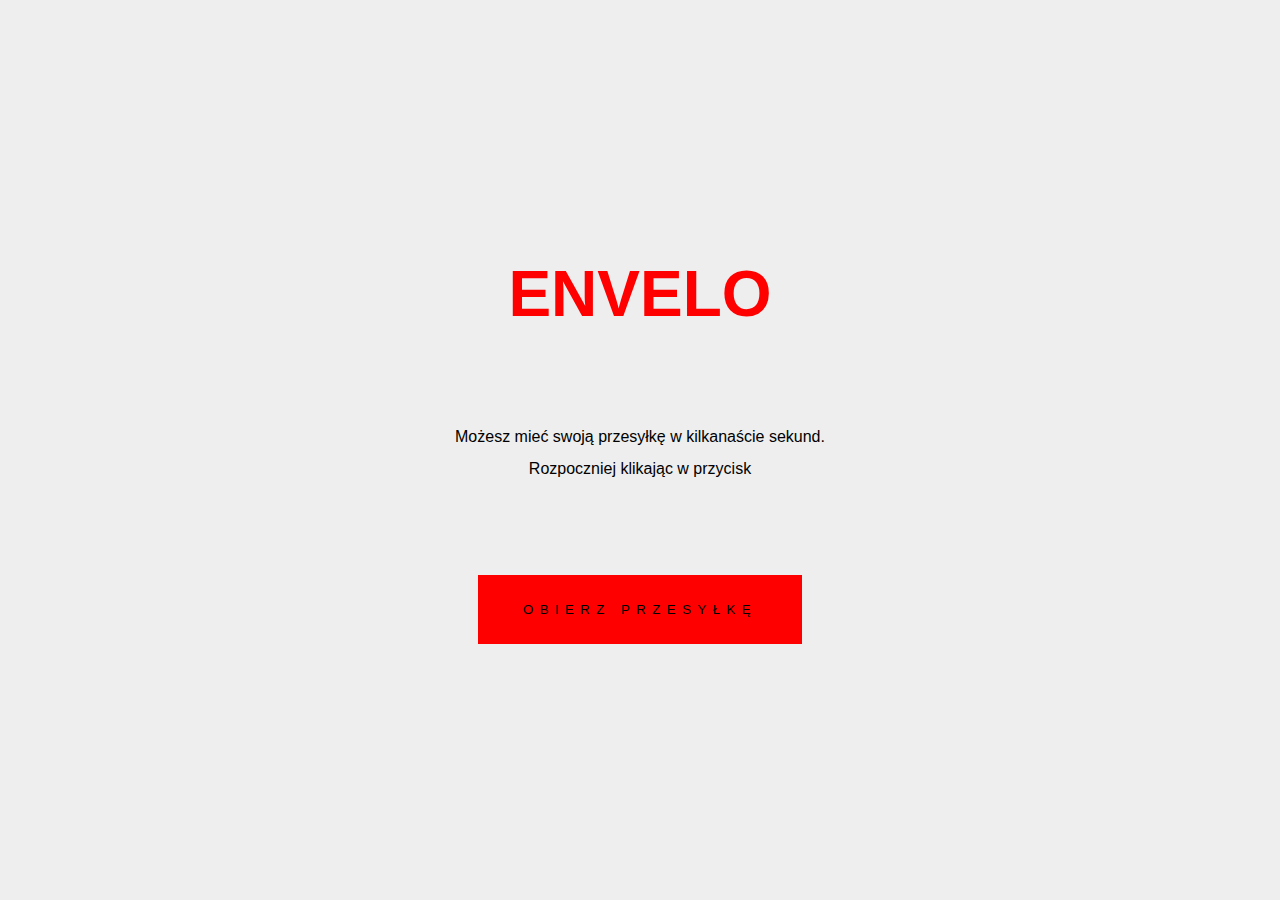
==== index.html @ 139e5d5f "initial commit" ====
<!DOCTYPE html>
<html lang="pl">
<head>
    <meta charset="UTF-8">
    <meta http-equiv="X-UA-Compatible" content="IE=edge">
    <meta name="viewport" content="width=device-width, initial-scale=1.0">
    <link rel="stylesheet" href="style.css">
    <title>Envelo</title>
</head>
<body>

    <!-- PRZYKŁAD PIERWSZY -->

    <!-- <div class="panel">
        <h1 class="panel__name">envelo</h1>
        <p class="panel__text">Możesz mieć swoją przesyłkę w kilkanaście sekund. <br> Rozpoczniej klikając w przycisk</p>
        
        <button class="panel__btn">odbierz paczkę</button>
    </div> -->


    <!--  PRZYKŁAD DRUGI -->


    <div class="panel">
        <h1 class="panel__name">envelo</h1>
        <p class="panel__text">Możesz mieć swoją przesyłkę w kilkanaście sekund. <br> Rozpoczniej klikając w przycisk</p>
        <div id="error"></div>
        <form class="panel__form form">
            <div class="form__container">
                
                <label class="form__label" for="number"  >Numer telefonu:</label>
                <input class="form__input" type="text" id="numer" autocomplete="off" maxlength="9" required>
            </div>
            <div class="form__container">
                <label class="form__label" for="number">Kod odbioru:</label>
                <input class="form__input" type="text" id="kod" autocomplete="off" maxlength="4" required>
            </div>
            
        </form>
        <button  class="panel__btn">Obierz przesyłkę</button>
        <button  class="panel__open">Otórz skrytkę</button>

        
        <div class="newItem">
            <input class="newItem__next"type="submit" value="Obierz kolejną paczkę">
            <input class="newItem__end" type="submit" value="To wszystko na dziś">
            
        </div>
        
       <div class="panel__end">
           dziękujemy za skorzystanie z naszych usług
       </div>
        
        

    </div>








    <script src="main.js"></script>

</body>
</html>
---- style.css ----
*{
    margin: 0;
    padding: 0;
    box-sizing: 0;
    font-family: sans-serif;
}


/* PRZYKŁAD PIERWSZY */
/* body{
    background-color: #eee;
}
.panel{
    display: flex;
    flex-direction: column;
    justify-content: center;
    align-items: center;
    height: 100vh;

}

.panel__name{
    font-size: 4rem;
    text-transform: uppercase;
    color: red;
}

.panel__text{
    text-align: center;
    padding: 10vh 0;
    line-height: 2rem;
}

.panel__btn{
    background-color: red;
    border: none;
    padding: 3vh 5vh;
    text-transform: uppercase;
    letter-spacing: 0.4rem;
    cursor: pointer;
}

input{
    background-color: white;
    padding: 2vh;
    text-transform: uppercase;
    
} */

body{
    background-color: #eee;
}
.panel{
    display: flex;
    flex-direction: column;
    justify-content: center;
    align-items: center;
    height: 100vh;

}
.panel__name{
    font-size: 4rem;
    text-transform: uppercase;
    color: red;
}

.panel__text{
    text-align: center;
    padding: 10vh 0;
    line-height: 2rem;
}

.panel__btn{
    background-color: red;
    border: none;
    padding: 3vh 5vh;
    text-transform: uppercase;
    letter-spacing: 0.4rem;
    cursor: pointer;
}

.panel__form{
    display: none;
    /* display: flex; */
    
}

.form__container{
    display: flex;
    flex-direction: column;
    padding:2vh;
}
.panel__form.show{
    display: flex;
}

.form__input{
    padding:2vh;
}

.form__label{
    padding-bottom: 1vh;
}

.newItem{
    display: none;
    /* width: 200px;
    height: 30px; */
    
    /* background-color: red; */
}
.newItem input{
    padding: 2vh;
}

.show{
    display: block;
}

.panel__open{
    display: block;
    background-color: red;
    border: none;
    padding: 3vh 5vh;
    text-transform: uppercase;
    letter-spacing: 0.4rem;
    cursor: pointer;
}

.newItem input{
    
    background-color: red;
    border: none;
    padding: 3vh 5vh;
    text-transform: uppercase;
    letter-spacing: 0.3rem;
    cursor: pointer;
}

.panel__end{
    display: none;
}
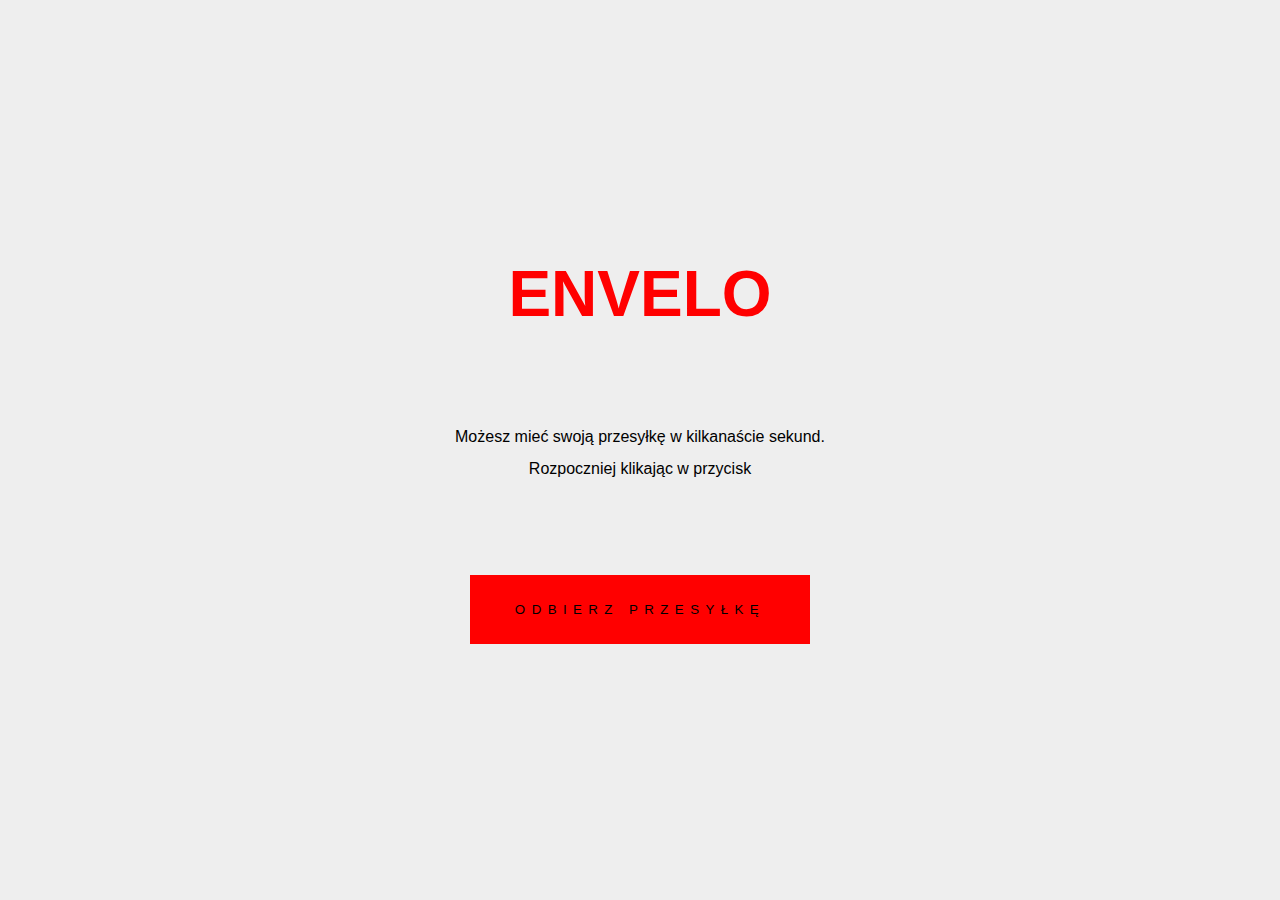
==== commit 319faec9: "removed typos" ====
--- a/index.html
+++ b/index.html
@@ -7,62 +7,34 @@
     <link rel="stylesheet" href="style.css">
     <title>Envelo</title>
 </head>
+
 <body>
-
-    <!-- PRZYKŁAD PIERWSZY -->
-
-    <!-- <div class="panel">
-        <h1 class="panel__name">envelo</h1>
-        <p class="panel__text">Możesz mieć swoją przesyłkę w kilkanaście sekund. <br> Rozpoczniej klikając w przycisk</p>
-        
-        <button class="panel__btn">odbierz paczkę</button>
-    </div> -->
-
-
-    <!--  PRZYKŁAD DRUGI -->
-
 
     <div class="panel">
         <h1 class="panel__name">envelo</h1>
-        <p class="panel__text">Możesz mieć swoją przesyłkę w kilkanaście sekund. <br> Rozpoczniej klikając w przycisk</p>
+        <p class="panel__text">Możesz mieć swoją przesyłkę w kilkanaście sekund. <br> Rozpoczniej klikając w przycisk
+        </p>
         <div id="error"></div>
         <form class="panel__form form">
             <div class="form__container">
-                
-                <label class="form__label" for="number"  >Numer telefonu:</label>
+                <label class="form__label" for="number">Numer telefonu:</label>
                 <input class="form__input" type="text" id="numer" autocomplete="off" maxlength="9" required>
             </div>
             <div class="form__container">
                 <label class="form__label" for="number">Kod odbioru:</label>
                 <input class="form__input" type="text" id="kod" autocomplete="off" maxlength="4" required>
             </div>
-            
         </form>
-        <button  class="panel__btn">Obierz przesyłkę</button>
-        <button  class="panel__open">Otórz skrytkę</button>
-
-        
+        <button class="panel__btn">Odbierz przesyłkę</button>
+        <button class="panel__open">Otwórz skrytkę</button>
         <div class="newItem">
-            <input class="newItem__next"type="submit" value="Obierz kolejną paczkę">
+            <input class="newItem__next" type="submit" value="Odbierz kolejną paczkę">
             <input class="newItem__end" type="submit" value="To wszystko na dziś">
-            
         </div>
-        
-       <div class="panel__end">
-           dziękujemy za skorzystanie z naszych usług
-       </div>
-        
-        
-
+        <div class="panel__end">
+            Dziękujemy za skorzystanie z naszych usług!
+        </div>
     </div>
-
-
-
-
-
-
-
-
     <script src="main.js"></script>
 
 </body>
--- a/style.css
+++ b/style.css
@@ -1,37 +1,35 @@
-*{
+* {
     margin: 0;
     padding: 0;
     box-sizing: 0;
     font-family: sans-serif;
 }
 
-
-/* PRZYKŁAD PIERWSZY */
-/* body{
+body {
     background-color: #eee;
 }
-.panel{
+
+.panel {
     display: flex;
     flex-direction: column;
     justify-content: center;
     align-items: center;
     height: 100vh;
-
 }
 
-.panel__name{
+.panel__name {
     font-size: 4rem;
     text-transform: uppercase;
     color: red;
 }
 
-.panel__text{
+.panel__text {
     text-align: center;
     padding: 10vh 0;
     line-height: 2rem;
 }
 
-.panel__btn{
+.panel__btn {
     background-color: red;
     border: none;
     padding: 3vh 5vh;
@@ -40,84 +38,41 @@
     cursor: pointer;
 }
 
-input{
-    background-color: white;
-    padding: 2vh;
-    text-transform: uppercase;
-    
-} */
+.panel__form {
+    display: none;
+}
 
-body{
-    background-color: #eee;
-}
-.panel{
+.form__container {
     display: flex;
     flex-direction: column;
-    justify-content: center;
-    align-items: center;
-    height: 100vh;
-
-}
-.panel__name{
-    font-size: 4rem;
-    text-transform: uppercase;
-    color: red;
+    padding: 2vh;
 }
 
-.panel__text{
-    text-align: center;
-    padding: 10vh 0;
-    line-height: 2rem;
-}
-
-.panel__btn{
-    background-color: red;
-    border: none;
-    padding: 3vh 5vh;
-    text-transform: uppercase;
-    letter-spacing: 0.4rem;
-    cursor: pointer;
-}
-
-.panel__form{
-    display: none;
-    /* display: flex; */
-    
-}
-
-.form__container{
-    display: flex;
-    flex-direction: column;
-    padding:2vh;
-}
-.panel__form.show{
+.panel__form.show {
     display: flex;
 }
 
-.form__input{
-    padding:2vh;
+.form__input {
+    padding: 2vh;
 }
 
-.form__label{
+.form__label {
     padding-bottom: 1vh;
 }
 
-.newItem{
+.newItem {
     display: none;
-    /* width: 200px;
-    height: 30px; */
-    
-    /* background-color: red; */
 }
-.newItem input{
+
+.newItem input {
     padding: 2vh;
 }
 
-.show{
+.show {
     display: block;
 }
 
-.panel__open{
+.panel__open {
     display: block;
     background-color: red;
     border: none;
@@ -127,8 +82,7 @@
     cursor: pointer;
 }
 
-.newItem input{
-    
+.newItem input {
     background-color: red;
     border: none;
     padding: 3vh 5vh;
@@ -137,8 +91,6 @@
     cursor: pointer;
 }
 
-.panel__end{
+.panel__end {
     display: none;
-}
-
-
+}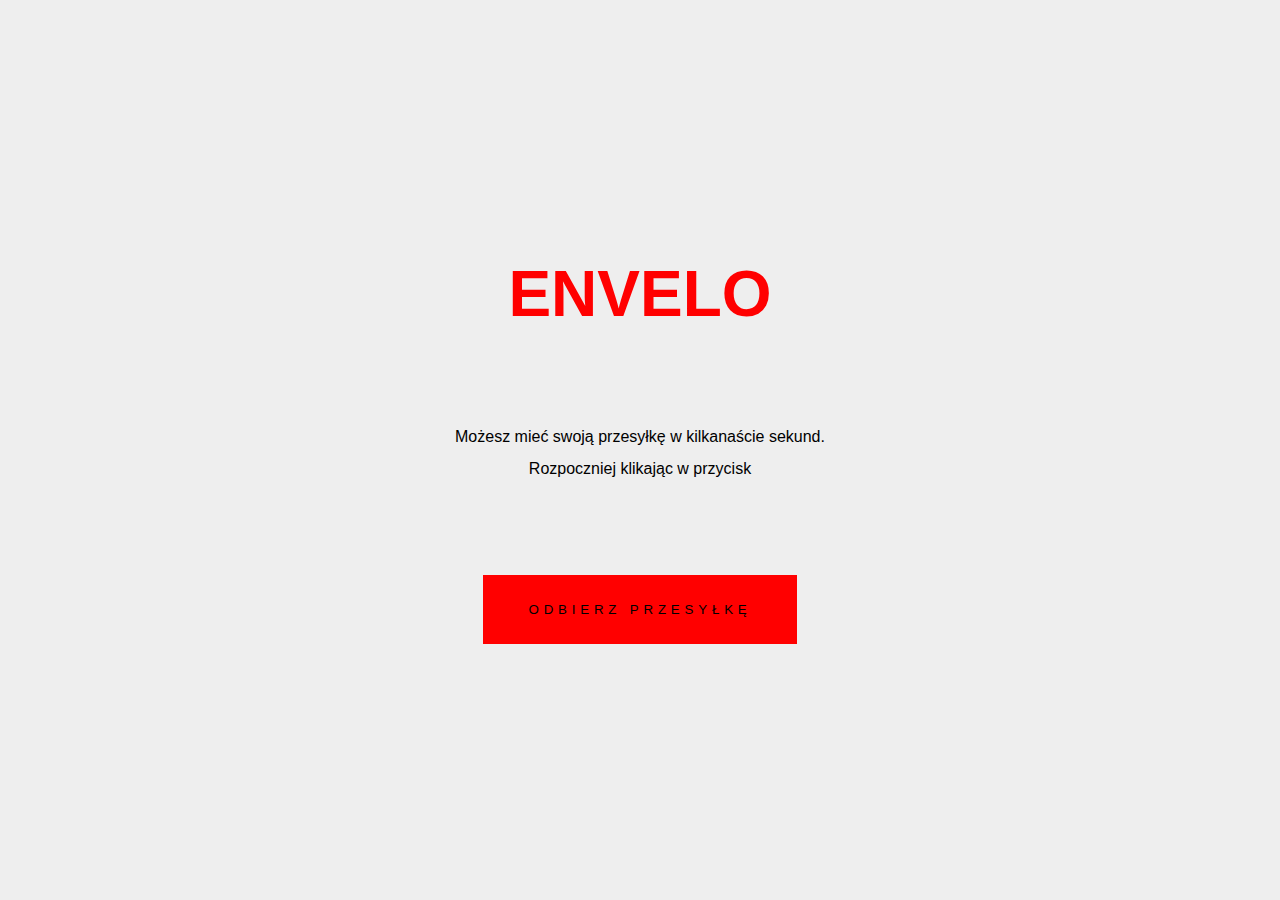
==== commit b1a1914d: "add a final button" ====
--- a/index.html
+++ b/index.html
@@ -9,13 +9,11 @@
 </head>
 
 <body>
-
     <div class="panel">
         <h1 class="panel__name">envelo</h1>
-        <p class="panel__text">Możesz mieć swoją przesyłkę w kilkanaście sekund. <br> Rozpoczniej klikając w przycisk
-        </p>
+        <p class="panel__text">Możesz mieć swoją przesyłkę w kilkanaście sekund. <br> Rozpoczniej klikając w przycisk</p>
         <div id="error"></div>
-        <form class="panel__form form">
+        <form class="hide form">
             <div class="form__container">
                 <label class="form__label" for="number">Numer telefonu:</label>
                 <input class="form__input" type="text" id="numer" autocomplete="off" maxlength="9" required>
@@ -25,17 +23,18 @@
                 <input class="form__input" type="text" id="kod" autocomplete="off" maxlength="4" required>
             </div>
         </form>
-        <button class="panel__btn">Odbierz przesyłkę</button>
-        <button class="panel__open">Otwórz skrytkę</button>
-        <div class="newItem">
-            <input class="newItem__next" type="submit" value="Odbierz kolejną paczkę">
-            <input class="newItem__end" type="submit" value="To wszystko na dziś">
+        <button id="pickup-btn"class="btn-red show">Odbierz przesyłkę</button>
+        <button class=" btn-red hide" id="open-btn" >Otwórz skrytkę</button>
+        <div class="newItem hide">
+            <input class="newItem__next btn-red" type="submit" value="Odbierz kolejną paczkę">
+            <input class="newItem__end btn-red" type="submit" value="To wszystko na dziś">
         </div>
-        <div class="panel__end">
-            Dziękujemy za skorzystanie z naszych usług!
+        <div class=" hide panel__end ">
+            <div class="hide "id="thx"></div>  
+            <button class="hide btn-red"id="panel__gigachad-end">Zakończ na dziś</button>
         </div>
     </div>
     <script src="main.js"></script>
-
+    <script src="api.service.js"></script>
 </body>
 </html>--- a/style.css
+++ b/style.css
@@ -29,27 +29,14 @@
     line-height: 2rem;
 }
 
-.panel__btn {
-    background-color: red;
-    border: none;
-    padding: 3vh 5vh;
-    text-transform: uppercase;
-    letter-spacing: 0.4rem;
-    cursor: pointer;
-}
-
-.panel__form {
-    display: none;
+.form.show{
+    display: flex;
 }
 
 .form__container {
     display: flex;
     flex-direction: column;
     padding: 2vh;
-}
-
-.panel__form.show {
-    display: flex;
 }
 
 .form__input {
@@ -72,25 +59,15 @@
     display: block;
 }
 
-.panel__open {
-    display: block;
-    background-color: red;
-    border: none;
-    padding: 3vh 5vh;
-    text-transform: uppercase;
-    letter-spacing: 0.4rem;
-    cursor: pointer;
+.hide {
+    display: none;
 }
 
-.newItem input {
+.btn-red{
     background-color: red;
     border: none;
     padding: 3vh 5vh;
     text-transform: uppercase;
     letter-spacing: 0.3rem;
     cursor: pointer;
-}
-
-.panel__end {
-    display: none;
 }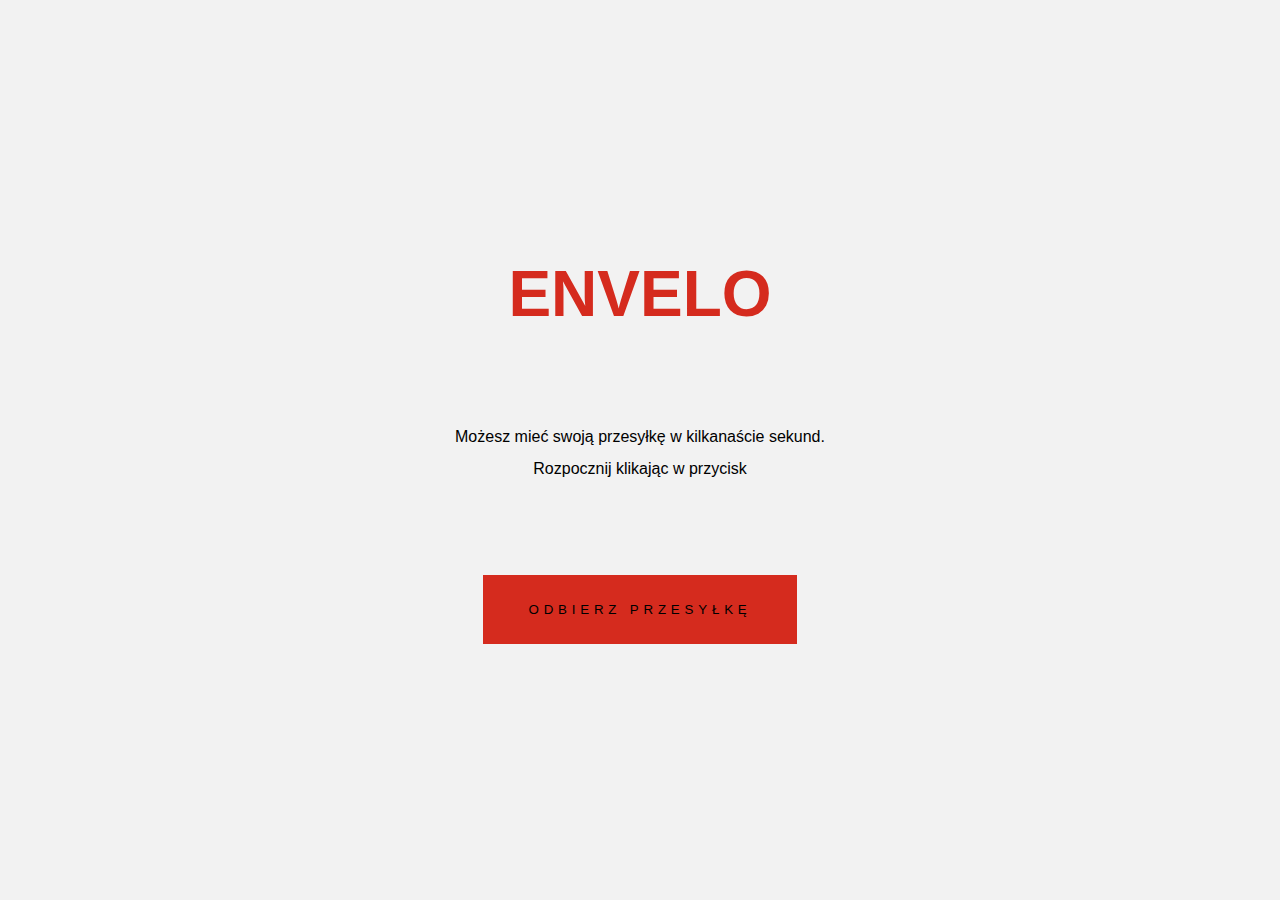
==== commit 8d343d1a: "remove a final button" ====
--- a/index.html
+++ b/index.html
@@ -11,7 +11,7 @@
 <body>
     <div class="panel">
         <h1 class="panel__name">envelo</h1>
-        <p class="panel__text">Możesz mieć swoją przesyłkę w kilkanaście sekund. <br> Rozpoczniej klikając w przycisk</p>
+        <p class="panel__text">Możesz mieć swoją przesyłkę w kilkanaście sekund. <br> Rozpocznij klikając w przycisk</p>
         <div id="error"></div>
         <form class="hide form">
             <div class="form__container">
@@ -25,14 +25,14 @@
         </form>
         <button id="pickup-btn"class="btn-red show">Odbierz przesyłkę</button>
         <button class=" btn-red hide" id="open-btn" >Otwórz skrytkę</button>
+        <div class=" hide panel__end ">
+            <div class="hide "id="thx"></div>  
+        </div>
         <div class="newItem hide">
             <input class="newItem__next btn-red" type="submit" value="Odbierz kolejną paczkę">
             <input class="newItem__end btn-red" type="submit" value="To wszystko na dziś">
         </div>
-        <div class=" hide panel__end ">
-            <div class="hide "id="thx"></div>  
-            <button class="hide btn-red"id="panel__gigachad-end">Zakończ na dziś</button>
-        </div>
+        
     </div>
     <script src="main.js"></script>
     <script src="api.service.js"></script>
--- a/style.css
+++ b/style.css
@@ -6,7 +6,9 @@
 }
 
 body {
-    background-color: #eee;
+    background-color: #F2F2F2;
+    width: 100vw;
+    height: 100vh;
 }
 
 .panel {
@@ -20,7 +22,7 @@
 .panel__name {
     font-size: 4rem;
     text-transform: uppercase;
-    color: red;
+    color: #d52b1e;
 }
 
 .panel__text {
@@ -47,6 +49,13 @@
     padding-bottom: 1vh;
 }
 
+.panel__end.show{
+    margin: 0 auto;
+    /* justify-content: center; */
+    /* display: flex; */
+    /* flex-direction: column; */
+}
+
 .newItem {
     display: none;
 }
@@ -64,10 +73,20 @@
 }
 
 .btn-red{
-    background-color: red;
+    background-color: #d52b1e;
     border: none;
     padding: 3vh 5vh;
     text-transform: uppercase;
     letter-spacing: 0.3rem;
     cursor: pointer;
-}+}
+.panel__end{
+    display: flex;
+    flex-direction: column;
+}
+
+/* .thx{
+    text-align: center;
+    padding-bottom: 5vh;
+} */
+
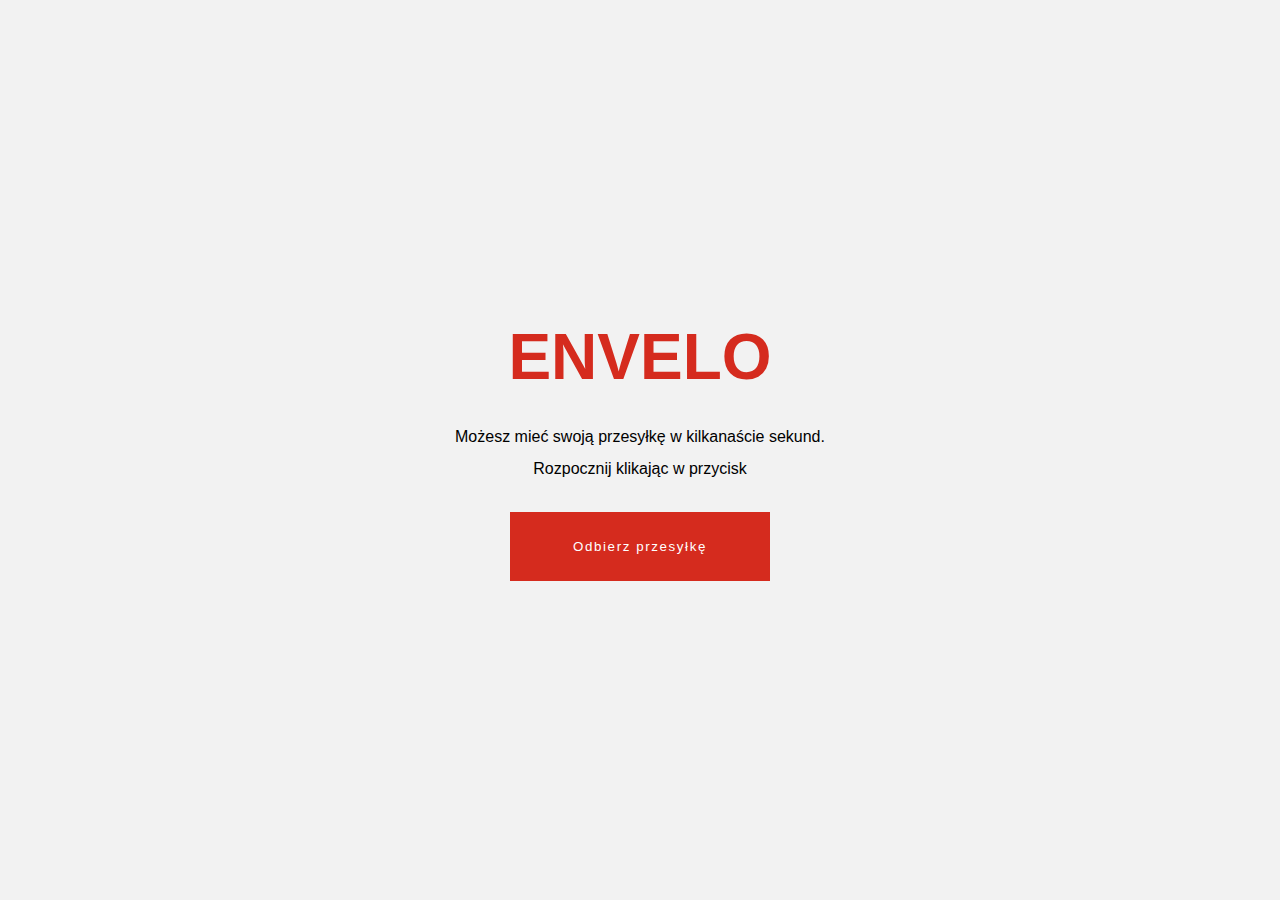
==== commit d6f03aed: "Add function show and hide. Created responsive view and add more style css" ====
--- a/index.html
+++ b/index.html
@@ -4,33 +4,34 @@
     <meta charset="UTF-8">
     <meta http-equiv="X-UA-Compatible" content="IE=edge">
     <meta name="viewport" content="width=device-width, initial-scale=1.0">
+    <link href="https://fonts.googleapis.com/css2?family=Spartan:wght@200;300;500;600&display=swap" rel="stylesheet">
     <link rel="stylesheet" href="style.css">
     <title>Envelo</title>
 </head>
 
 <body>
-    <div class="panel">
-        <h1 class="panel__name">envelo</h1>
-        <p class="panel__text">Możesz mieć swoją przesyłkę w kilkanaście sekund. <br> Rozpocznij klikając w przycisk</p>
+    <div class="wrap">
+        <h1 class="name">envelo</h1>
+        <p class="text">Możesz mieć swoją przesyłkę w kilkanaście sekund. <br> Rozpocznij klikając w przycisk</p>
         <div id="error"></div>
         <form class="hide form">
-            <div class="form__container">
-                <label class="form__label" for="number">Numer telefonu:</label>
-                <input class="form__input" type="text" id="numer" autocomplete="off" maxlength="9" required>
+            <div class="form-container">
+                <label class="form-label" for="number">Numer telefonu:</label>
+                <input class="form-input" type="text" id="numer" autocomplete="off" maxlength="9" required>
             </div>
-            <div class="form__container">
-                <label class="form__label" for="number">Kod odbioru:</label>
-                <input class="form__input" type="text" id="kod" autocomplete="off" maxlength="4" required>
+            <div class="form-container">
+                <label class="form-label" for="number">Kod odbioru:</label>
+                <input class="form-input" type="text" id="kod" autocomplete="off" maxlength="4" required>
             </div>
         </form>
         <button id="pickup-btn"class="btn-red show">Odbierz przesyłkę</button>
         <button class=" btn-red hide" id="open-btn" >Otwórz skrytkę</button>
-        <div class=" hide panel__end ">
-            <div class="hide "id="thx"></div>  
+        <div class=" hide panel-end ">
+            <div class="hide text "id="thx"></div>  
         </div>
-        <div class="newItem hide">
-            <input class="newItem__next btn-red" type="submit" value="Odbierz kolejną paczkę">
-            <input class="newItem__end btn-red" type="submit" value="To wszystko na dziś">
+         <div class="newItem hide">
+            <input class="newItem-next btn-red" type="submit" value="Odbierz kolejną paczkę">
+            <input class="newItem-end btn-red" type="submit" value="To wszystko na dziś">
         </div>
         
     </div>
--- a/style.css
+++ b/style.css
@@ -5,63 +5,71 @@
     font-family: sans-serif;
 }
 
-body {
-    background-color: #F2F2F2;
-    width: 100vw;
-    height: 100vh;
+:root{
+    --bgc-color: #f2f2f2;
+    --btn--color: #d52b1e;
 }
 
-.panel {
+body {
+    background-color: var(--bgc-color);
+    font-family: 'Spartan', sans-serif;
+}
+
+button{
+    color: white;
+}
+
+.wrap {
     display: flex;
     flex-direction: column;
     justify-content: center;
     align-items: center;
     height: 100vh;
+    padding: 0 2vh;
 }
 
-.panel__name {
+.name {
     font-size: 4rem;
     text-transform: uppercase;
-    color: #d52b1e;
+    color: var(--btn--color);
 }
 
-.panel__text {
+.text {
     text-align: center;
-    padding: 10vh 0;
+    padding: 3vh 0;
     line-height: 2rem;
 }
 
 .form.show{
     display: flex;
+    flex-direction: column;
 }
 
-.form__container {
+.form-container {
     display: flex;
     flex-direction: column;
     padding: 2vh;
 }
 
-.form__input {
+.form-input {
     padding: 2vh;
 }
 
-.form__label {
-    padding-bottom: 1vh;
+.form-label {
+    padding-bottom: 1.2vh;
 }
 
-.panel__end.show{
-    margin: 0 auto;
-    /* justify-content: center; */
-    /* display: flex; */
-    /* flex-direction: column; */
+.btn-red{
+    background-color: var(--btn--color);
+    border: none;
+    padding: 3vh 7vh;
+    letter-spacing: 0.1rem;
+    cursor: pointer;
 }
 
-.newItem {
-    display: none;
-}
-
-.newItem input {
-    padding: 2vh;
+.newItem.show{
+    display: flex;
+    flex-direction: column;
 }
 
 .show {
@@ -72,21 +80,24 @@
     display: none;
 }
 
-.btn-red{
-    background-color: #d52b1e;
-    border: none;
-    padding: 3vh 5vh;
-    text-transform: uppercase;
-    letter-spacing: 0.3rem;
-    cursor: pointer;
-}
 .panel__end{
     display: flex;
     flex-direction: column;
 }
 
-/* .thx{
-    text-align: center;
-    padding-bottom: 5vh;
-} */
+.newItem input{
+    margin-bottom: 3vh;
+    color: white;
+}
 
+@media(orientation:landscape){
+    .form.show{
+        flex-direction: row;
+    }
+    .newItem.show{
+        flex-direction: row;
+    }
+    .newItem input{
+        margin: 0 3vh;
+    }
+}